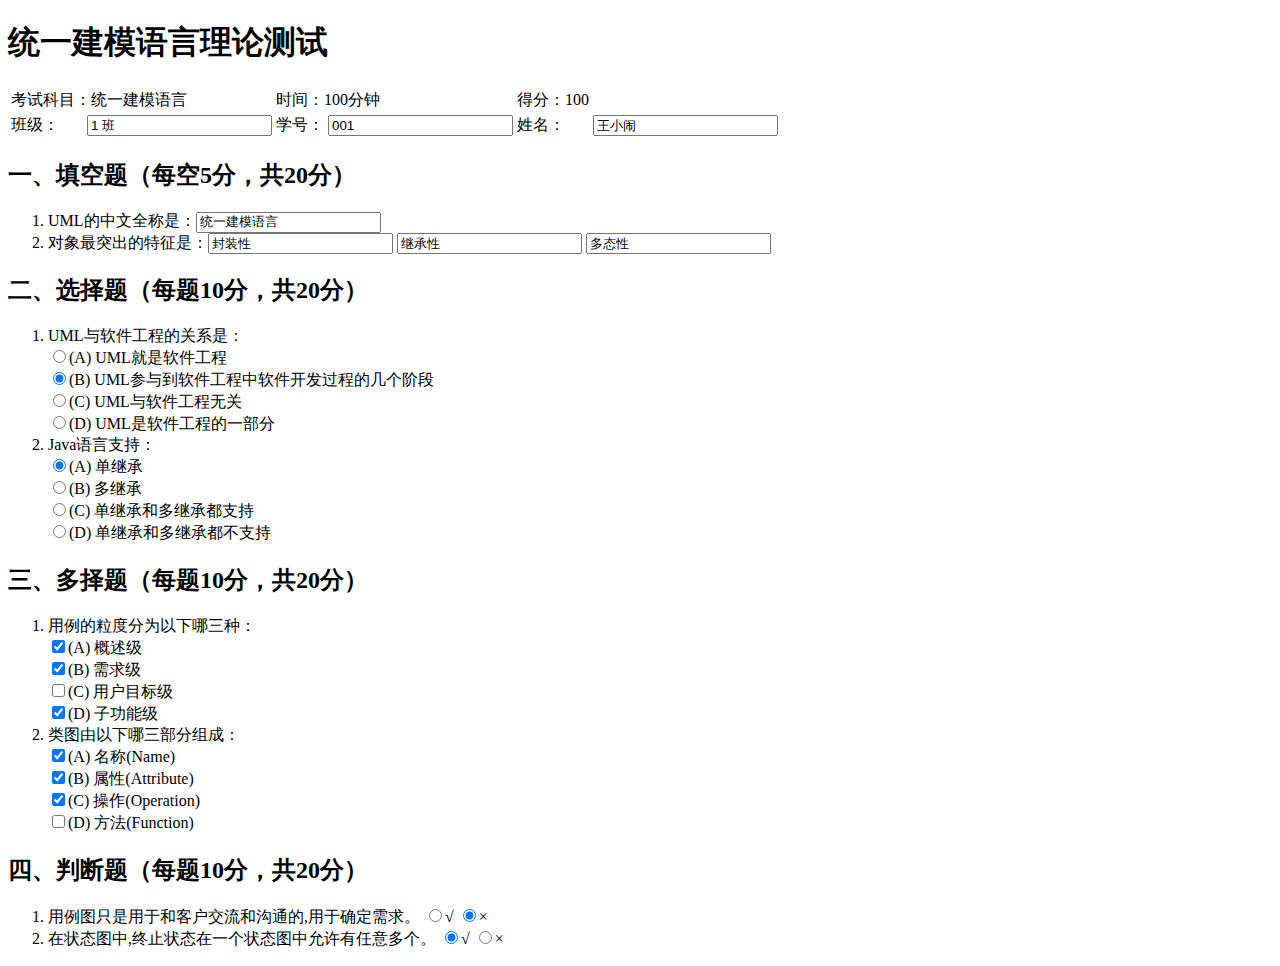
==== index.html @ 10315c5b "[shasha] feat-1.2: add Q4" ====
<!DOCTYPE html>
<html lang="en">
<head>
    <meta charset="UTF-8">
    <title>Test</title>
</head>
<body>
  <h1>统一建模语言理论测试</h1>
  <table border="0">
    <tr>
      <td>考试科目：统一建模语言</td>
      <td>时间：100分钟</td>
      <td>得分：100</td>
    </tr>
    <tr>
      <td>
        <form name="my_Form" method="POST">
          班级：&nbsp &nbsp &nbsp &nbsp<input type="text" value ="1 班"> 
        </form>
      </td>
      <td>
        <form name="my_Form" method="POST">
          学号：&nbsp<input type="text" value ="001"> 
        </form>
      </td> 
      <td>
        <form name="my_Form" method="POST">
          姓名：&nbsp &nbsp &nbsp &nbsp<input type="text" value ="王小闹">
        </form>
      </td> 
    </tr>
  </table>
  <h2>一、填空题（每空5分，共20分）</h2>
  <ol>
    <li> 
      <form>
        UML的中文全称是：<input type="text" value ="统一建模语言"> 
      </form>
    </li>
    <li>
      <form>
        对象最突出的特征是：<input type="text" value ="封装性">&nbsp<input type="text" value ="继承性">&nbsp<input type="text" value ="多态性">  
      </form>
    </li>
  </ol>
  <h2>二、选择题（每题10分，共20分）</h2>
  <ol>
    <li> 
        UML与软件工程的关系是：
        <form>
          <input type="radio" name="answer" value ="answer">(A) UML就是软件工程
        <br>
          <input type="radio" name="answer" value ="answer" checked>(B) UML参与到软件工程中软件开发过程的几个阶段
        <br>
          <input type="radio" name="answer" value ="answer">(C) UML与软件工程无关
        <br>
          <input type="radio" name="answer" value ="answer">(D) UML是软件工程的一部分
        </form>
    </li>
    <li>
          Java语言支持：
        <form>
          <input type="radio" name="answer" value ="answer" checked>(A) 单继承
          <br>
          <input type="radio" name="answer" value ="answer">(B) 多继承
          <br>
          <input type="radio" name="answer" value ="answer">(C) 单继承和多继承都支持  
          <br>
          <input type="radio" name="answer" value ="answer">(D) 单继承和多继承都不支持
        </form>
    </li>
  </ol>
  <h2>三、多择题（每题10分，共20分）</h2>
  <ol>
    <li>
      用例的粒度分为以下哪三种：
      <form>
        <input type="checkbox" name="granularity" value="answer" checked>(A) 概述级
        <br>
        <input type="checkbox" name="granularity" value="answer" checked>(B) 需求级 
        <br>
        <input type="checkbox" name="granularity" value="answer">(C) 用户目标级
        <br>
        <input type="checkbox" name="granularity" value="answer" checked>(D) 子功能级
      </form>
    </li>
    <li>
      类图由以下哪三部分组成：
      <form>
        <input type="checkbox" name="component" value="answer" checked>(A) 名称(Name)
        <br>
        <input type="checkbox" name="component" value="answer" checked>(B) 属性(Attribute)
        <br>
        <input type="checkbox" name="component" value="answer" checked>(C) 操作(Operation)
        <br>
        <input type="checkbox" name="component" value="answer">(D) 方法(Function)
      </form>
    </li>
  </ol>
  <h2>四、判断题（每题10分，共20分）</h2>
  <ol>
    <li>
      <form>
        用例图只是用于和客户交流和沟通的,用于确定需求。
        <input type="radio" name="answer" value ="answer">√
        <input type="radio" name="answer" value ="answer" checked>×
      </form>
    </li>
    <li>
      <form>
          在状态图中,终止状态在一个状态图中允许有任意多个。
        <input type="radio" name="answer" value ="true" checked>√
        <input type="radio" name="answer" value ="fault">×
      </form>  
    </li>
  </ol>
  </body>
  </html>
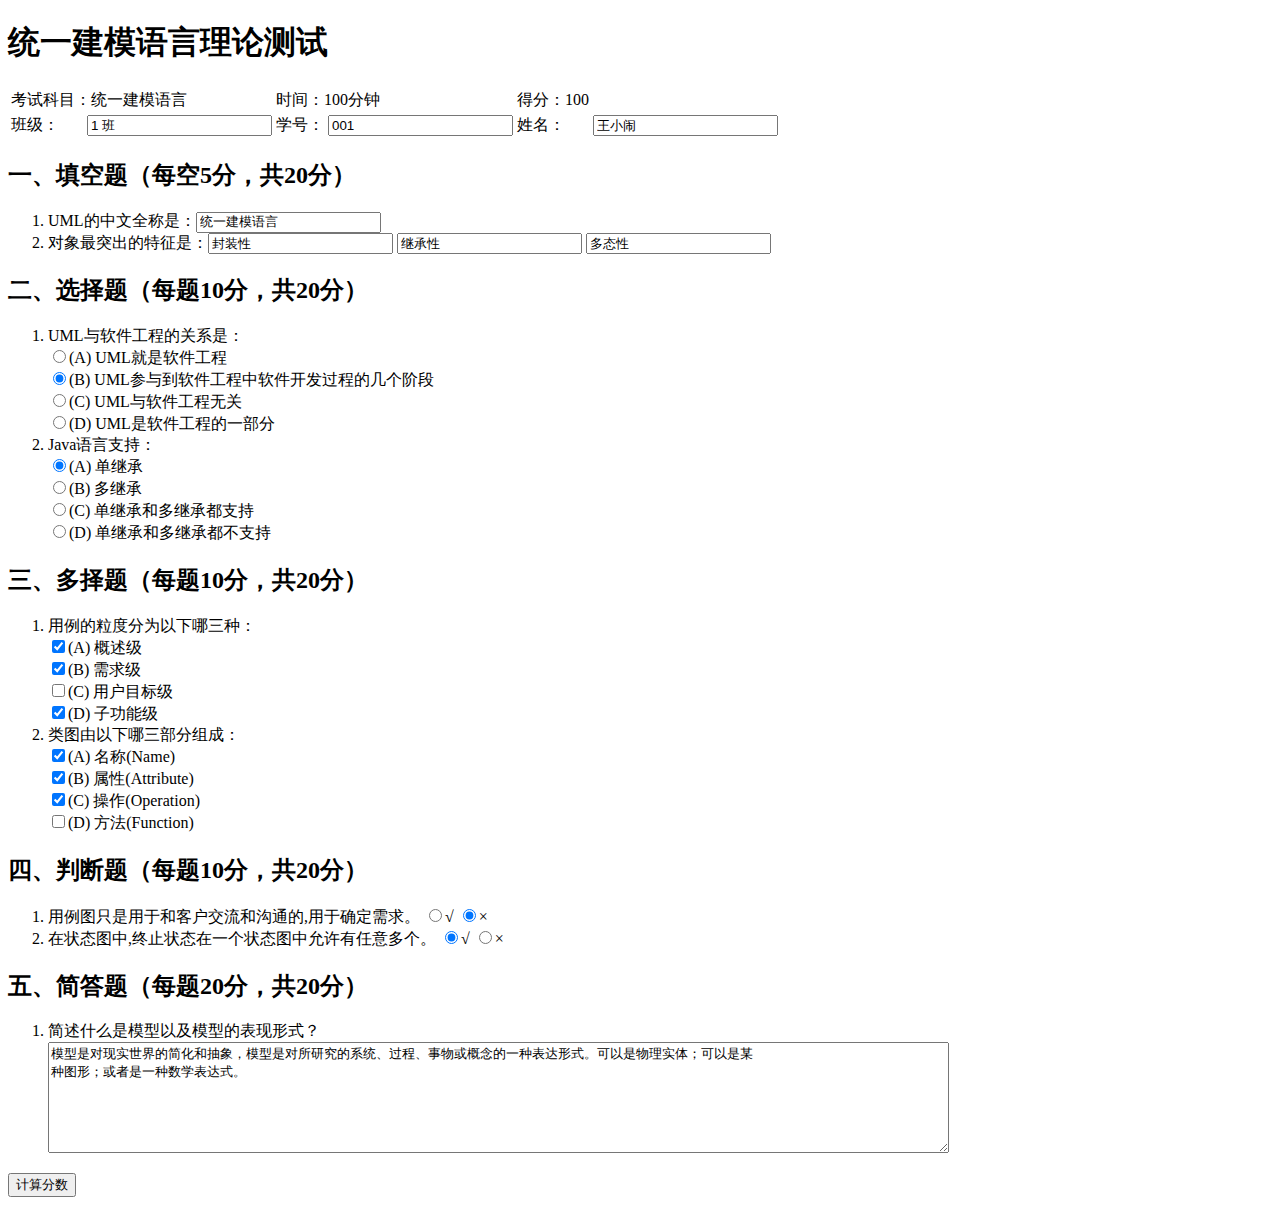
==== commit e6a03347: "[shasha] feat-1.2: add Q5" ====
--- a/index.html
+++ b/index.html
@@ -114,5 +114,17 @@
       </form>  
     </li>
   </ol>
+  <h2>五、简答题（每题20分，共20分）</h2>
+  <ol>
+    <li>
+      简述什么是模型以及模型的表现形式？
+      <form>
+      <textarea name="message" rows="7" cols="110">模型是对现实世界的简化和抽象，模型是对所研究的系统、过程、事物或概念的一种表达形式。可以是物理实体；可以是某
+种图形；或者是一种数学表达式。
+      </textarea>
+      </form>
+    </li>
+  </ol>
+  <button type="button" value="score" onclick="alert('Excellent!')">计算分数</button>
   </body>
   </html>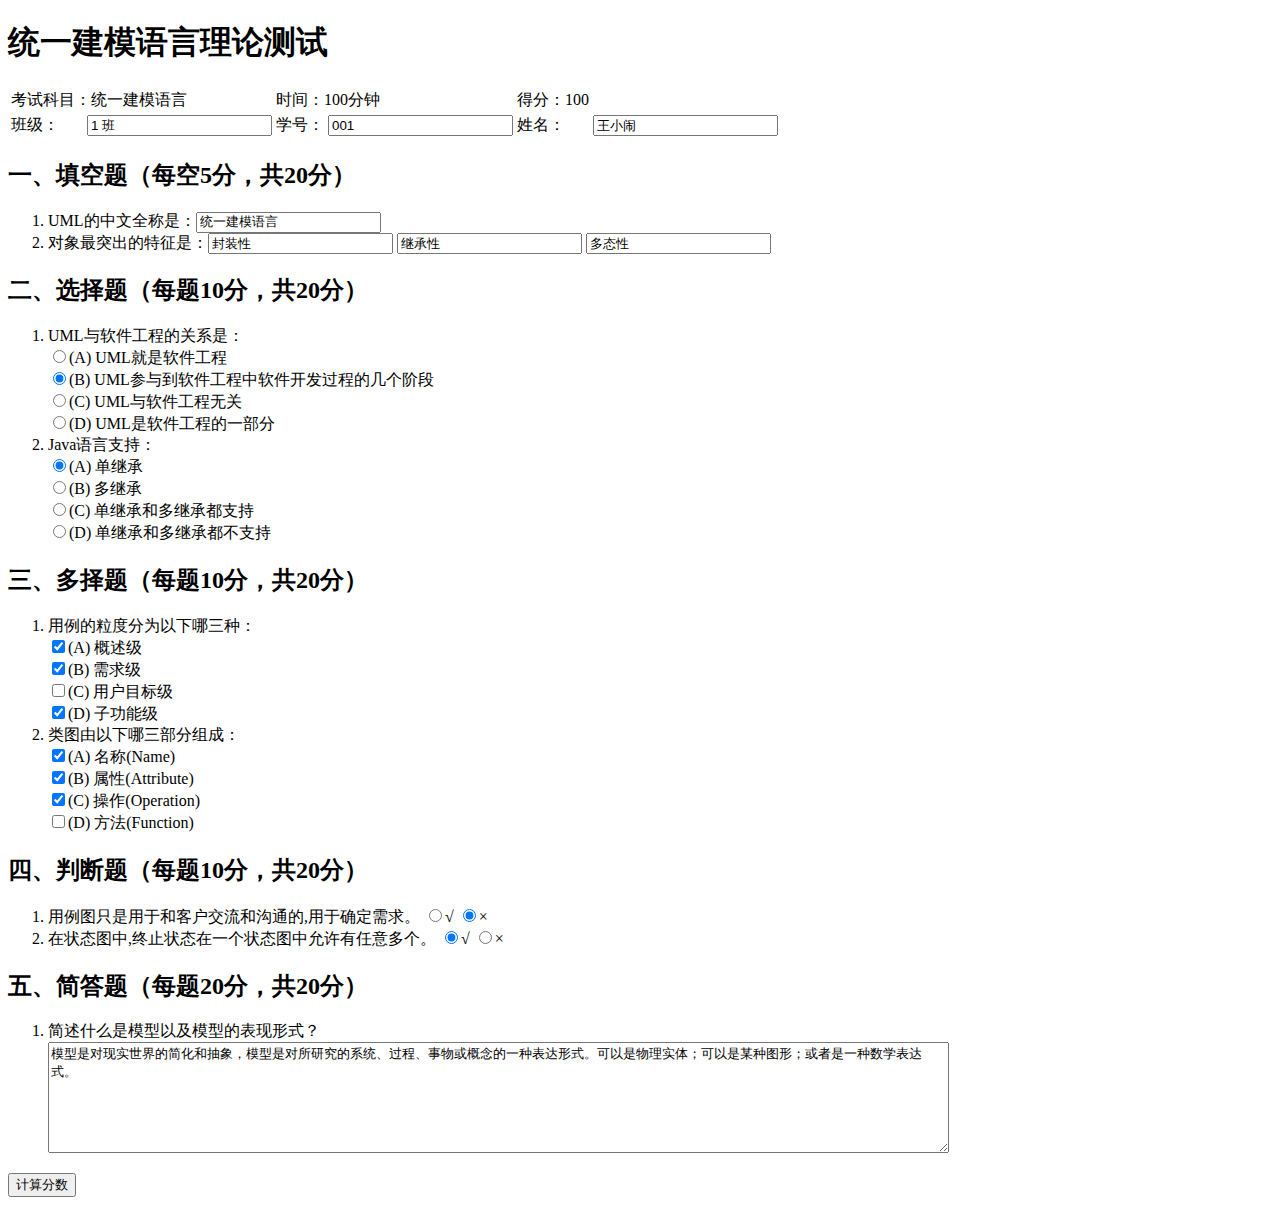
==== commit f8b4f69c: "[shasha] fix-1.2: modify some format" ====
--- a/index.html
+++ b/index.html
@@ -15,17 +15,17 @@
     <tr>
       <td>
         <form name="my_Form" method="POST">
-          班级：&nbsp &nbsp &nbsp &nbsp<input type="text" value ="1 班"> 
+          班级：&nbsp; &nbsp; &nbsp; &nbsp;<input type="text" value ="1 班"> 
         </form>
       </td>
       <td>
         <form name="my_Form" method="POST">
-          学号：&nbsp<input type="text" value ="001"> 
+          学号：&nbsp;<input type="text" value ="001"> 
         </form>
       </td> 
       <td>
         <form name="my_Form" method="POST">
-          姓名：&nbsp &nbsp &nbsp &nbsp<input type="text" value ="王小闹">
+          姓名：&nbsp; &nbsp; &nbsp; &nbsp;<input type="text" value ="王小闹">
         </form>
       </td> 
     </tr>
@@ -39,7 +39,7 @@
     </li>
     <li>
       <form>
-        对象最突出的特征是：<input type="text" value ="封装性">&nbsp<input type="text" value ="继承性">&nbsp<input type="text" value ="多态性">  
+        对象最突出的特征是：<input type="text" value ="封装性">&nbsp;<input type="text" value ="继承性">&nbsp<input type="text" value ="多态性">  
       </form>
     </li>
   </ol>
@@ -48,25 +48,25 @@
     <li> 
         UML与软件工程的关系是：
         <form>
-          <input type="radio" name="answer" value ="answer">(A) UML就是软件工程
+          <input type="radio" name="relationship" value ="answer">(A) UML就是软件工程
         <br>
-          <input type="radio" name="answer" value ="answer" checked>(B) UML参与到软件工程中软件开发过程的几个阶段
+          <input type="radio" name="relationship" value ="answer" checked>(B) UML参与到软件工程中软件开发过程的几个阶段
         <br>
-          <input type="radio" name="answer" value ="answer">(C) UML与软件工程无关
+          <input type="radio" name="relationship" value ="answer">(C) UML与软件工程无关
         <br>
-          <input type="radio" name="answer" value ="answer">(D) UML是软件工程的一部分
+          <input type="radio" name="relationship" value ="answer">(D) UML是软件工程的一部分
         </form>
     </li>
     <li>
           Java语言支持：
         <form>
-          <input type="radio" name="answer" value ="answer" checked>(A) 单继承
+          <input type="radio" name="language" value ="answer" checked>(A) 单继承
           <br>
-          <input type="radio" name="answer" value ="answer">(B) 多继承
+          <input type="radio" name="language" value ="answer">(B) 多继承
           <br>
-          <input type="radio" name="answer" value ="answer">(C) 单继承和多继承都支持  
+          <input type="radio" name="language" value ="answer">(C) 单继承和多继承都支持  
           <br>
-          <input type="radio" name="answer" value ="answer">(D) 单继承和多继承都不支持
+          <input type="radio" name="language" value ="answer">(D) 单继承和多继承都不支持
         </form>
     </li>
   </ol>
@@ -119,12 +119,11 @@
     <li>
       简述什么是模型以及模型的表现形式？
       <form>
-      <textarea name="message" rows="7" cols="110">模型是对现实世界的简化和抽象，模型是对所研究的系统、过程、事物或概念的一种表达形式。可以是物理实体；可以是某
-种图形；或者是一种数学表达式。
+      <textarea name="message" rows="7" cols="110">模型是对现实世界的简化和抽象，模型是对所研究的系统、过程、事物或概念的一种表达形式。可以是物理实体；可以是某种图形；或者是一种数学表达式。
       </textarea>
       </form>
     </li>
   </ol>
-  <button type="button" value="score" onclick="alert('Excellent!')">计算分数</button>
+    <input type="button" value="计算分数" onclick="alert('Excellent!')">
   </body>
   </html>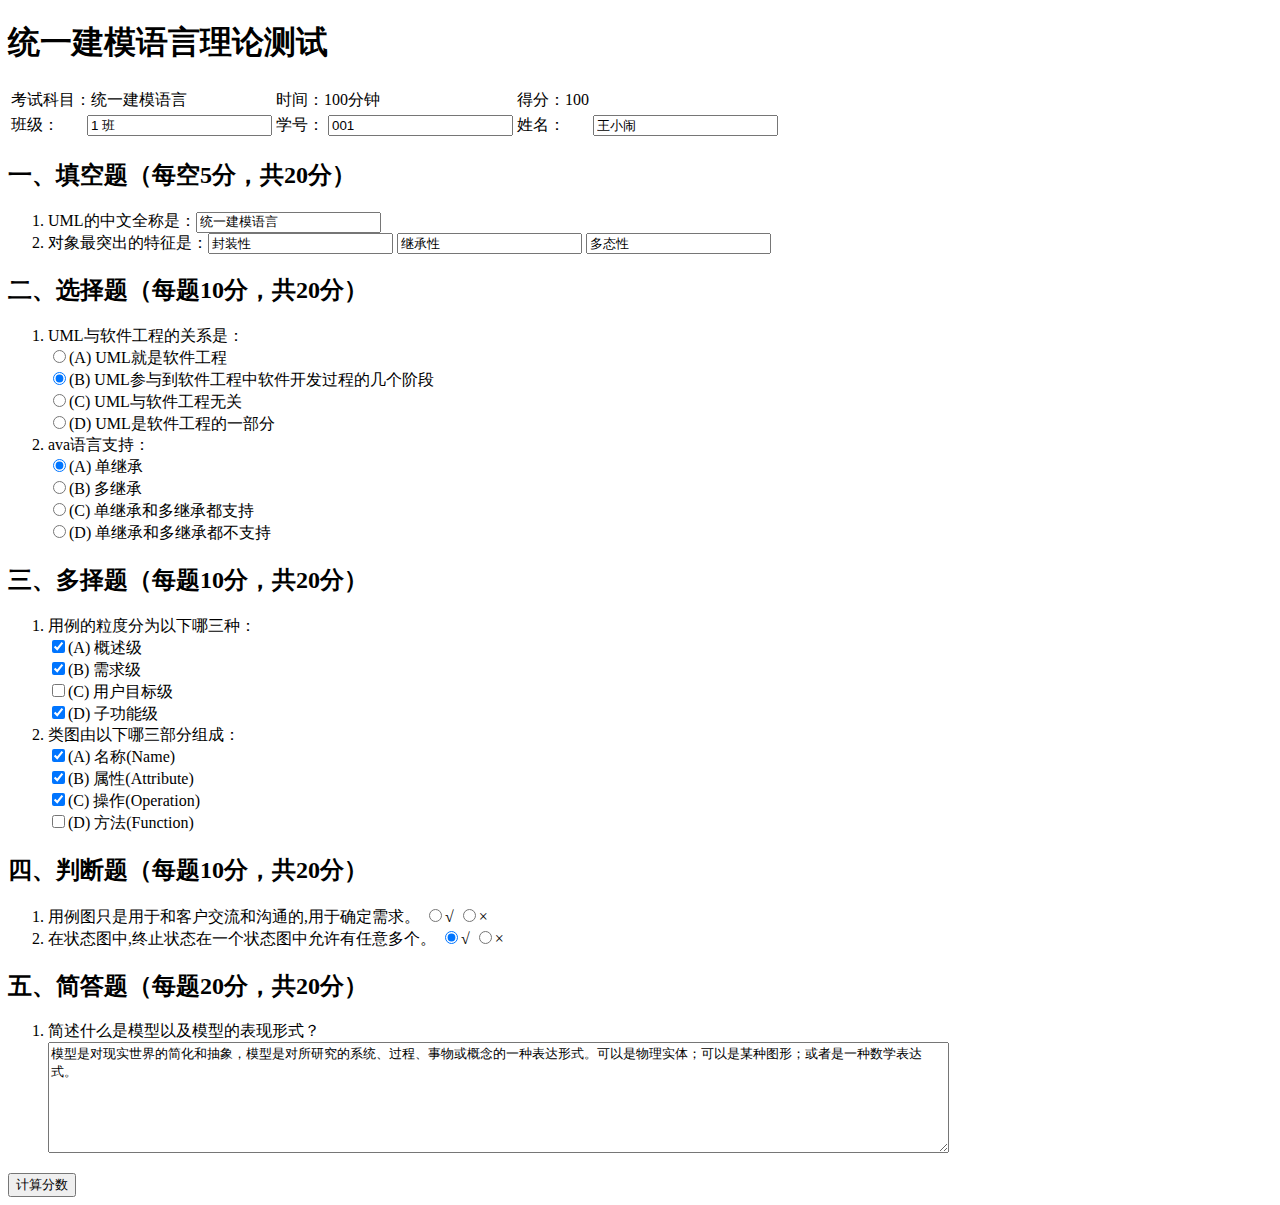
==== commit 1c06ae10: "[shasha] fix-1.2: delete unnecessary form command" ====
--- a/index.html
+++ b/index.html
@@ -5,6 +5,7 @@
     <title>Test</title>
 </head>
 <body>
+  <form>
   <h1>统一建模语言理论测试</h1>
   <table border="0">
     <tr>
@@ -14,116 +15,98 @@
     </tr>
     <tr>
       <td>
-        <form name="my_Form" method="POST">
-          班级：&nbsp; &nbsp; &nbsp; &nbsp;<input type="text" value ="1 班"> 
-        </form>
+        班级：&nbsp; &nbsp; &nbsp; &nbsp;<input type="text" value ="1 班"> 
       </td>
       <td>
-        <form name="my_Form" method="POST">
-          学号：&nbsp;<input type="text" value ="001"> 
-        </form>
+        学号：&nbsp;<input type="text" value ="001"> 
       </td> 
       <td>
-        <form name="my_Form" method="POST">
-          姓名：&nbsp; &nbsp; &nbsp; &nbsp;<input type="text" value ="王小闹">
-        </form>
+        姓名：&nbsp; &nbsp; &nbsp; &nbsp;<input type="text" value ="王小闹">
       </td> 
     </tr>
   </table>
   <h2>一、填空题（每空5分，共20分）</h2>
   <ol>
     <li> 
-      <form>
-        UML的中文全称是：<input type="text" value ="统一建模语言"> 
-      </form>
+      UML的中文全称是：<input type="text" value ="统一建模语言"> 
     </li>
     <li>
-      <form>
-        对象最突出的特征是：<input type="text" value ="封装性">&nbsp;<input type="text" value ="继承性">&nbsp<input type="text" value ="多态性">  
-      </form>
+      对象最突出的特征是：<input type="text" value ="封装性">&nbsp;<input type="text" value ="继承性">&nbsp<input type="text" value ="多态性">  
     </li>
   </ol>
   <h2>二、选择题（每题10分，共20分）</h2>
   <ol>
     <li> 
-        UML与软件工程的关系是：
-        <form>
-          <input type="radio" name="relationship" value ="answer">(A) UML就是软件工程
-        <br>
-          <input type="radio" name="relationship" value ="answer" checked>(B) UML参与到软件工程中软件开发过程的几个阶段
-        <br>
-          <input type="radio" name="relationship" value ="answer">(C) UML与软件工程无关
-        <br>
-          <input type="radio" name="relationship" value ="answer">(D) UML是软件工程的一部分
-        </form>
+      UML与软件工程的关系是：
+      <br>
+      <input type="radio" name="relationship" value ="answer">(A) UML就是软件工程
+      <br>
+      <input type="radio" name="relationship" value ="answer" checked>(B) UML参与到软件工程中软件开发过程的几个阶段
+      <br>
+      <input type="radio" name="relationship" value ="answer">(C) UML与软件工程无关
+      <br>
+      <input type="radio" name="relationship" value ="answer">(D) UML是软件工程的一部分
     </li>
     <li>
-          Java语言支持：
-        <form>
-          <input type="radio" name="language" value ="answer" checked>(A) 单继承
-          <br>
-          <input type="radio" name="language" value ="answer">(B) 多继承
-          <br>
-          <input type="radio" name="language" value ="answer">(C) 单继承和多继承都支持  
-          <br>
-          <input type="radio" name="language" value ="answer">(D) 单继承和多继承都不支持
-        </form>
+      ava语言支持：
+      <br>
+      <input type="radio" name="language" value ="answer" checked>(A) 单继承
+      <br>
+      <input type="radio" name="language" value ="answer">(B) 多继承
+      <br>
+      <input type="radio" name="language" value ="answer">(C) 单继承和多继承都支持  
+      <br>
+      <input type="radio" name="language" value ="answer">(D) 单继承和多继承都不支持
     </li>
   </ol>
   <h2>三、多择题（每题10分，共20分）</h2>
   <ol>
     <li>
       用例的粒度分为以下哪三种：
-      <form>
-        <input type="checkbox" name="granularity" value="answer" checked>(A) 概述级
-        <br>
-        <input type="checkbox" name="granularity" value="answer" checked>(B) 需求级 
-        <br>
-        <input type="checkbox" name="granularity" value="answer">(C) 用户目标级
-        <br>
-        <input type="checkbox" name="granularity" value="answer" checked>(D) 子功能级
-      </form>
+      <br>
+      <input type="checkbox" name="granularity" value="answer" checked>(A) 概述级
+      <br>
+      <input type="checkbox" name="granularity" value="answer" checked>(B) 需求级 
+      <br>
+      <input type="checkbox" name="granularity" value="answer">(C) 用户目标级
+      <br>
+      <input type="checkbox" name="granularity" value="answer" checked>(D) 子功能级
     </li>
     <li>
       类图由以下哪三部分组成：
-      <form>
-        <input type="checkbox" name="component" value="answer" checked>(A) 名称(Name)
-        <br>
-        <input type="checkbox" name="component" value="answer" checked>(B) 属性(Attribute)
-        <br>
-        <input type="checkbox" name="component" value="answer" checked>(C) 操作(Operation)
-        <br>
-        <input type="checkbox" name="component" value="answer">(D) 方法(Function)
-      </form>
+      <br>
+      <input type="checkbox" name="component" value="answer" checked>(A) 名称(Name)
+      <br>
+      <input type="checkbox" name="component" value="answer" checked>(B) 属性(Attribute)
+      <br>
+      <input type="checkbox" name="component" value="answer" checked>(C) 操作(Operation)
+      <br>
+      <input type="checkbox" name="component" value="answer">(D) 方法(Function)
     </li>
   </ol>
   <h2>四、判断题（每题10分，共20分）</h2>
   <ol>
     <li>
-      <form>
-        用例图只是用于和客户交流和沟通的,用于确定需求。
-        <input type="radio" name="answer" value ="answer">√
-        <input type="radio" name="answer" value ="answer" checked>×
-      </form>
+      用例图只是用于和客户交流和沟通的,用于确定需求。
+      <input type="radio" name="answer" value ="answer">√
+      <input type="radio" name="answer" value ="answer" checked>×
     </li>
     <li>
-      <form>
-          在状态图中,终止状态在一个状态图中允许有任意多个。
-        <input type="radio" name="answer" value ="true" checked>√
-        <input type="radio" name="answer" value ="fault">×
-      </form>  
+      在状态图中,终止状态在一个状态图中允许有任意多个。
+      <input type="radio" name="answer" value ="true" checked>√
+      <input type="radio" name="answer" value ="fault">× 
     </li>
   </ol>
   <h2>五、简答题（每题20分，共20分）</h2>
   <ol>
     <li>
       简述什么是模型以及模型的表现形式？
-      <form>
+      <br>
       <textarea name="message" rows="7" cols="110">模型是对现实世界的简化和抽象，模型是对所研究的系统、过程、事物或概念的一种表达形式。可以是物理实体；可以是某种图形；或者是一种数学表达式。
       </textarea>
-      </form>
     </li>
   </ol>
     <input type="button" value="计算分数" onclick="alert('Excellent!')">
+    </form>
   </body>
   </html>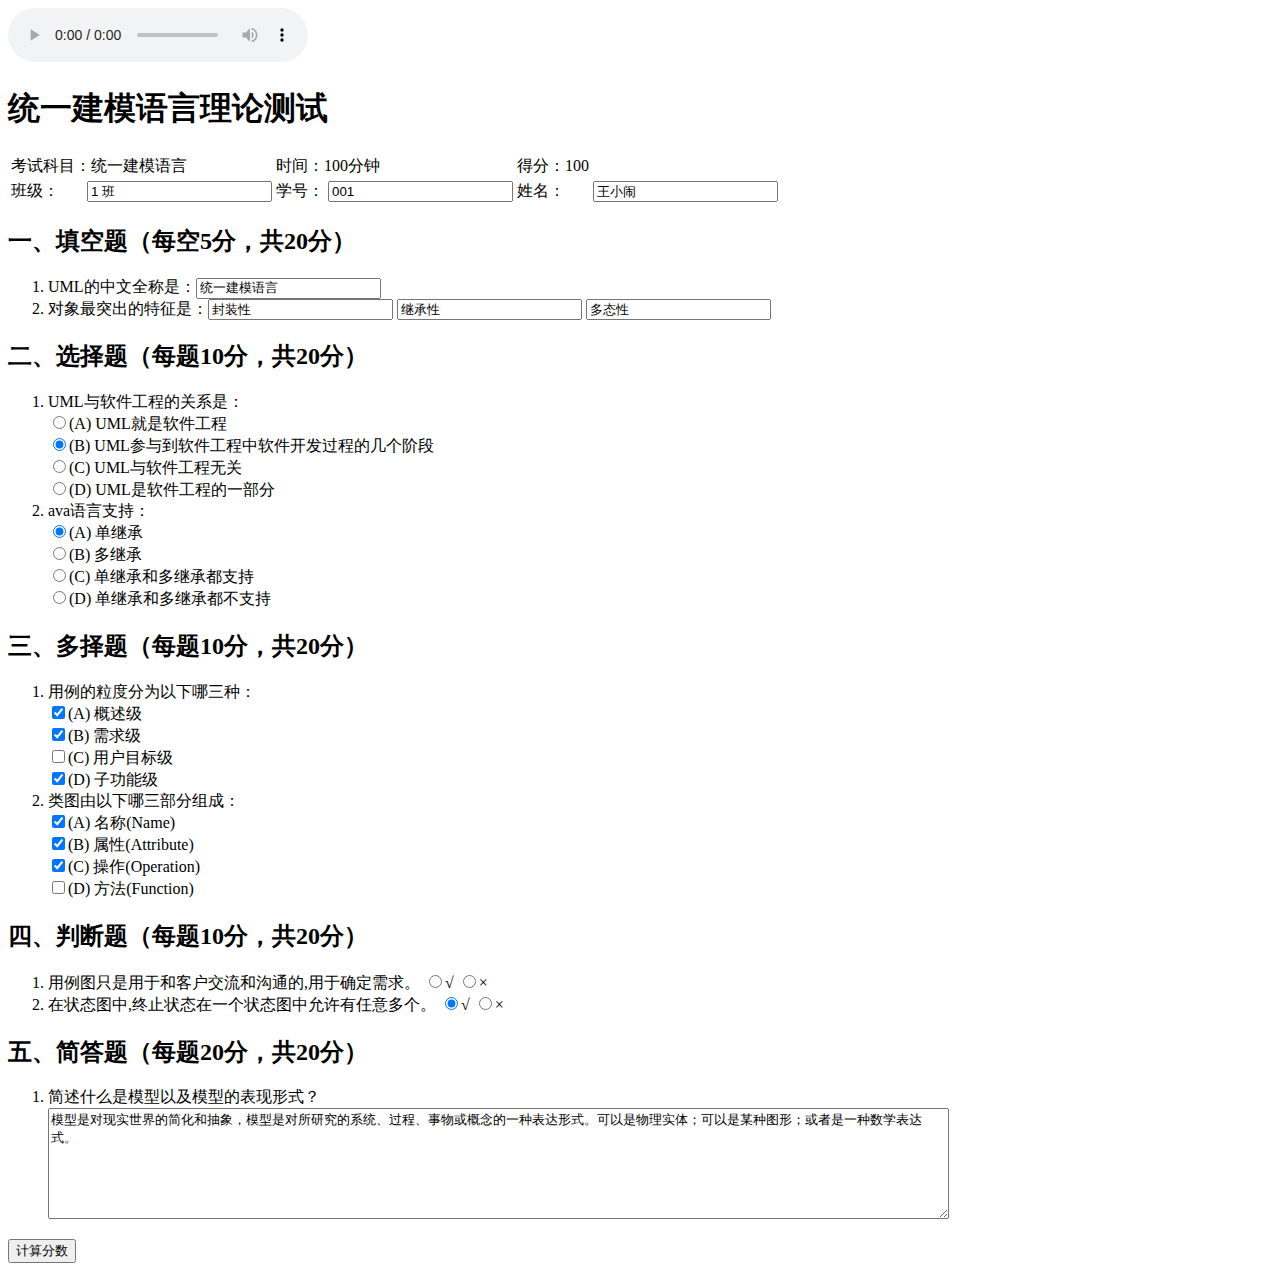
==== commit 66573691: "[shasha] feat-2.2: add audio in autoplay and loop" ====
--- a/index.html
+++ b/index.html
@@ -5,6 +5,9 @@
     <title>Test</title>
 </head>
 <body>
+  <audio autoplay controls loop>
+    <source src="http://aqqmusic.tc.qq.com/amobile.music.tc.qq.com/C400002smLy40ZZpNm.m4a?guid=2323262752&vkey=AE9930276C296EB869AB5805FEBA86F72F4BF49965DFDEA5FF0AD7D898DAAB3AD299572FCAC5C320544F2ABC1CA2D872D4D0958A87C708CE&uin=0&fromtag=38" id="aud" >
+  </audio>
   <form>
   <h1>统一建模语言理论测试</h1>
   <table border="0">
@@ -107,6 +110,6 @@
     </li>
   </ol>
     <input type="button" value="计算分数" onclick="alert('Excellent!')">
-    </form>
-  </body>
-  </html>+  </form>
+</body>
+</html>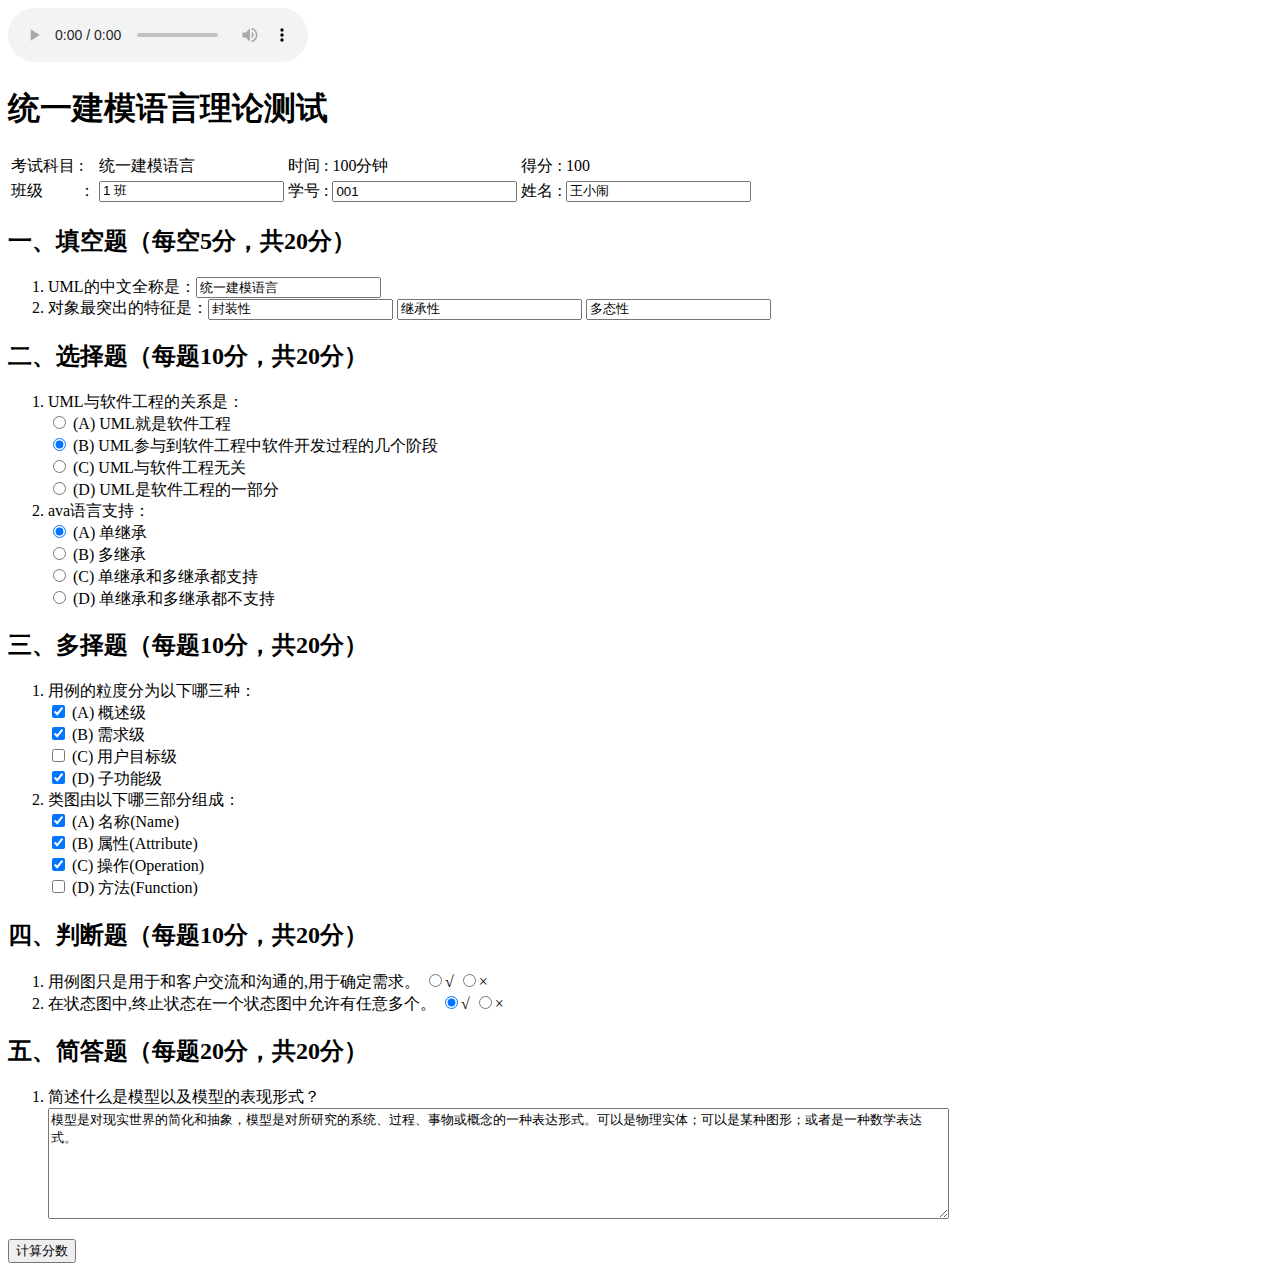
==== commit e8481b3c: "[shasha] fix-1.2: modify label tag and delete &nbsp" ====
--- a/index.html
+++ b/index.html
@@ -12,26 +12,33 @@
   <h1>统一建模语言理论测试</h1>
   <table border="0">
     <tr>
-      <td>考试科目：统一建模语言</td>
-      <td>时间：100分钟</td>
-      <td>得分：100</td>
+      <td>考试科目 </td>
+      <td>: </td>
+      <td>统一建模语言</td>
+      <td>时间</td>
+      <td>:</td>
+      <td>100分钟</td>
+      <td>得分</td>
+      <td>:</td>
+      <td>100</td>
     </tr>
     <tr>
-      <td>
-        班级：&nbsp; &nbsp; &nbsp; &nbsp;<input type="text" value ="1 班"> 
+      <td>班级</td>
+      <td>：</td>
+      <td><input type="text" value ="1 班"></td>
       </td>
-      <td>
-        学号：&nbsp;<input type="text" value ="001"> 
-      </td> 
-      <td>
-        姓名：&nbsp; &nbsp; &nbsp; &nbsp;<input type="text" value ="王小闹">
-      </td> 
+      <td>学号</td>
+      <td>:</td>
+      <td><input type="text" value ="001"></td> 
+      <td>姓名</td>
+      <td>:</td>
+      <td><input type="text" value ="王小闹"></td> 
     </tr>
   </table>
   <h2>一、填空题（每空5分，共20分）</h2>
   <ol>
     <li> 
-      UML的中文全称是：<input type="text" value ="统一建模语言"> 
+      <label for="txt">UML的中文全称是：</label><input type="text" value ="统一建模语言" id="txt"> 
     </li>
     <li>
       对象最突出的特征是：<input type="text" value ="封装性">&nbsp;<input type="text" value ="继承性">&nbsp<input type="text" value ="多态性">  
@@ -42,24 +49,32 @@
     <li> 
       UML与软件工程的关系是：
       <br>
-      <input type="radio" name="relationship" value ="answer">(A) UML就是软件工程
+      <input type="radio" name="relationship" id="software">
+      <label for="software">(A) UML就是软件工程</label>
       <br>
-      <input type="radio" name="relationship" value ="answer" checked>(B) UML参与到软件工程中软件开发过程的几个阶段
+      <input type="radio" name="relationship" value ="answer" id="progress" checked>
+      <label for="progress">(B) UML参与到软件工程中软件开发过程的几个阶段</label>
       <br>
-      <input type="radio" name="relationship" value ="answer">(C) UML与软件工程无关
+      <input type="radio" name="relationship" value ="answer" id="norel">
+      <label for="norel">(C) UML与软件工程无关</label>
       <br>
-      <input type="radio" name="relationship" value ="answer">(D) UML是软件工程的一部分
+      <input type="radio" name="relationship" value ="answer" id="part">
+      <label for="part">(D) UML是软件工程的一部分</label>
     </li>
     <li>
       ava语言支持：
       <br>
-      <input type="radio" name="language" value ="answer" checked>(A) 单继承
+      <input type="radio" name="language" value ="answer" id="single" checked>
+      <label for="single">(A) 单继承</label>
       <br>
-      <input type="radio" name="language" value ="answer">(B) 多继承
+      <input type="radio" name="language" value ="answer" id="multi">
+      <label for="multi">(B) 多继承</label>
       <br>
-      <input type="radio" name="language" value ="answer">(C) 单继承和多继承都支持  
+      <input type="radio" name="language" value ="answer" id="both">
+      <label for="both">(C) 单继承和多继承都支持</label>  
       <br>
-      <input type="radio" name="language" value ="answer">(D) 单继承和多继承都不支持
+      <input type="radio" name="language" value ="answer" id="none">
+      <label for="none">(D) 单继承和多继承都不支持</label>
     </li>
   </ol>
   <h2>三、多择题（每题10分，共20分）</h2>
@@ -67,37 +82,45 @@
     <li>
       用例的粒度分为以下哪三种：
       <br>
-      <input type="checkbox" name="granularity" value="answer" checked>(A) 概述级
+      <input type="checkbox" name="granularity" value="answer" id="ab" checked>
+      <label for="ab">(A) 概述级</label>
       <br>
-      <input type="checkbox" name="granularity" value="answer" checked>(B) 需求级 
+      <input type="checkbox" name="granularity" value="answer" id="need" checked>
+      <label for="need">(B) 需求级</label> 
       <br>
-      <input type="checkbox" name="granularity" value="answer">(C) 用户目标级
+      <input type="checkbox" name="granularity" value="answer" id="target">
+      <label for="target">(C) 用户目标级</label>
       <br>
-      <input type="checkbox" name="granularity" value="answer" checked>(D) 子功能级
+      <input type="checkbox" name="granularity" value="answer" id="sub" checked>
+      <label for="sub">(D) 子功能级</label>
     </li>
     <li>
       类图由以下哪三部分组成：
       <br>
-      <input type="checkbox" name="component" value="answer" checked>(A) 名称(Name)
+      <input type="checkbox" name="component" value="answer" id="name" checked>
+      <label for="name">(A) 名称(Name)</label>
       <br>
-      <input type="checkbox" name="component" value="answer" checked>(B) 属性(Attribute)
+      <input type="checkbox" name="component" value="answer" checked id="attribute">
+      <label for="attribute">(B) 属性(Attribute)</label>
       <br>
-      <input type="checkbox" name="component" value="answer" checked>(C) 操作(Operation)
+      <input type="checkbox" name="component" value="answer" checked id="operation">
+      <label for="operation">(C) 操作(Operation)</label>
       <br>
-      <input type="checkbox" name="component" value="answer">(D) 方法(Function)
+      <input type="checkbox" name="component" value="answer" id="way">
+      <label for="way">(D) 方法(Function)</label>
     </li>
   </ol>
   <h2>四、判断题（每题10分，共20分）</h2>
   <ol>
     <li>
       用例图只是用于和客户交流和沟通的,用于确定需求。
-      <input type="radio" name="answer" value ="answer">√
-      <input type="radio" name="answer" value ="answer" checked>×
+      <input type="radio" name="answer" value ="answer" id="ri"><label for="ri">√</label>
+      <input type="radio" name="answer" value ="answer" id="wr" checked><label for="wr">×</label>
     </li>
     <li>
       在状态图中,终止状态在一个状态图中允许有任意多个。
-      <input type="radio" name="answer" value ="true" checked>√
-      <input type="radio" name="answer" value ="fault">× 
+      <input type="radio" name="answer" value ="true" id="right" checked><label for="right">√</label>
+      <input type="radio" name="answer" value ="fault" id="wrong"><label for="wrong">×</label> 
     </li>
   </ol>
   <h2>五、简答题（每题20分，共20分）</h2>
